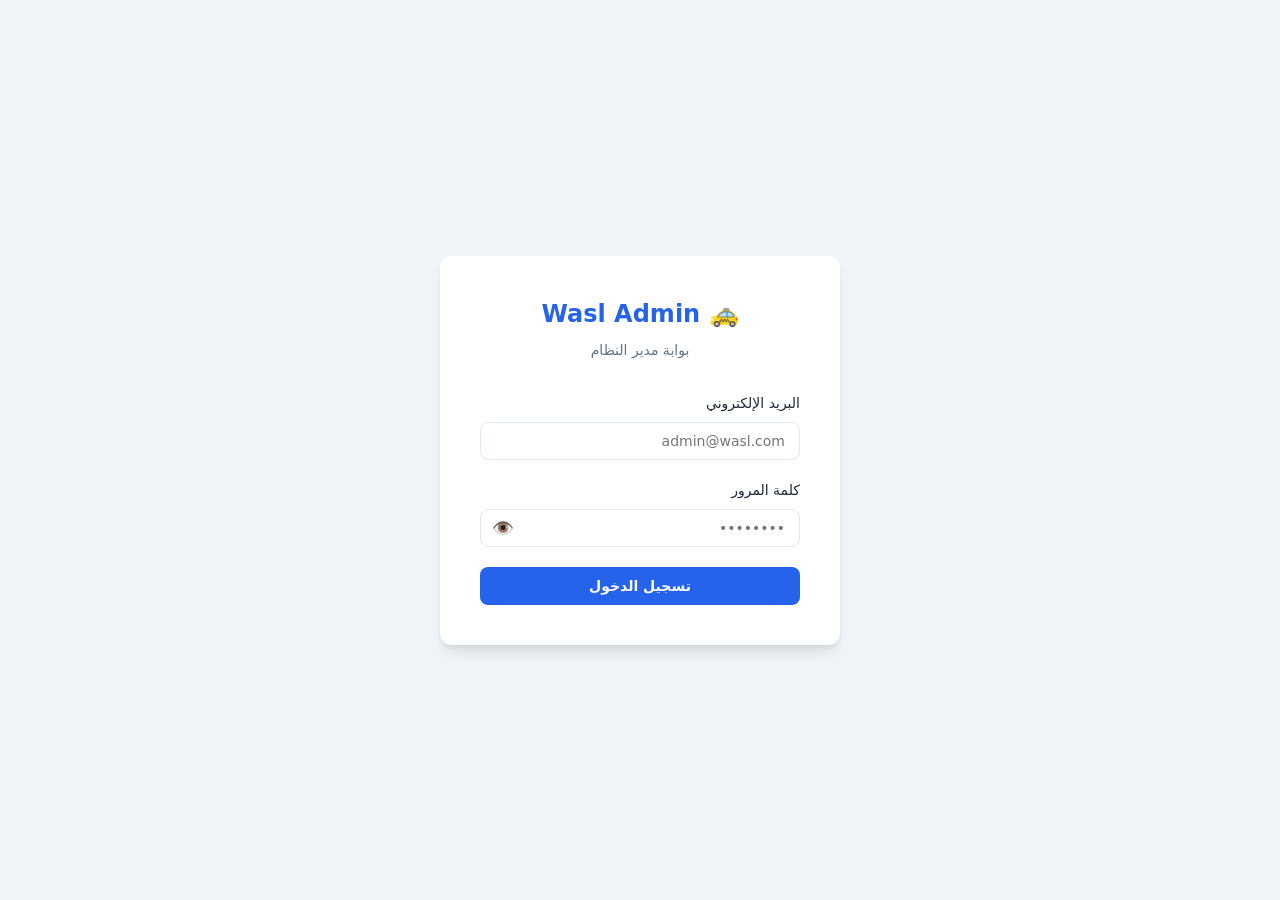
==== Wasl.API/wwwroot/admin/index.html @ 37f27bc1 "Refactor frontend to ES6 modules and modern structure - Split JS into ES6 modules for admin and driv" ====
﻿<!DOCTYPE html>
<html lang="ar" dir="rtl">
<head>
    <meta charset="UTF-8">
    <meta name="viewport" content="width=device-width, initial-scale=1.0">
    <title>وصل - لوحة الإدارة</title>
    <link rel="stylesheet" href="css/style.css">
    <script type="module" src="js/main.js"></script>
</head>
<body>

    <div id="toast-container" class="toast-container" aria-live="polite"></div>

    <div id="app-loading" class="app-loading">
        <span class="spinner-large"></span>
    </div>

    <main id="login-screen" class="screen d-none">
        <div class="auth-card">
            <div class="brand">
                <h1>🚕 Wasl Admin</h1>
                <p>بوابة مدير النظام</p>
            </div>

            <form id="login-form" novalidate>
                <div class="input-group">
                    <label for="email">البريد الإلكتروني</label>
                    <input type="email" id="email" placeholder="admin@wasl.com" autocomplete="username" required>
                </div>
                <div class="input-group">
                    <label for="password">كلمة المرور</label>
                    <div class="password-wrapper">
                        <input type="password" id="password" placeholder="••••••••" autocomplete="current-password" required>
                        <button type="button" id="toggle-password" class="btn-icon" aria-label="إظهار كلمة المرور" tabindex="-1">
                            👁️
                        </button>
                    </div>
                </div>
                <button type="submit" id="login-btn" class="btn btn-primary w-100">
                    <span class="btn-text">تسجيل الدخول</span>
                    <span class="spinner d-none"></span>
                </button>
            </form>
        </div>
    </main>

    <main id="dashboard-screen" class="screen layout-dashboard d-none">
        <aside class="sidebar">
            <div class="sidebar-header">
                <h2>Wasl Admin</h2>
            </div>
            <nav class="sidebar-nav">
                <button class="nav-item active">السائقون المعلقون</button>
            </nav>
            <div class="sidebar-footer">
                <button id="logout-btn" class="btn btn-ghost text-danger w-100">تسجيل الخروج</button>
            </div>
        </aside>

        <section class="main-content">
            <header class="topbar">
                <h3>مراجعة طلبات الانضمام</h3>
                <div class="user-profile">
                    <span>مدير النظام</span>
                    <div class="avatar">A</div>
                </div>
            </header>

            <div class="content-body">
                <div class="card table-card">
                    <div class="table-responsive">
                        <table class="data-table">
                            <thead>
                                <tr>
                                    <th>الاسم الكامل</th>
                                    <th>البريد الإلكتروني</th>
                                    <th>رقم الهاتف</th>
                                    <th>تاريخ التقديم</th>
                                    <th>الإجراء</th>
                                </tr>
                            </thead>
                            <tbody id="table-body">
                            </tbody>
                        </table>
                    </div>

                    <div class="pagination">
                        <button id="prev-page-btn" class="btn btn-secondary btn-sm" disabled>السابق</button>
                        <span id="page-info">صفحة 1</span>
                        <button id="next-page-btn" class="btn btn-secondary btn-sm" disabled>التالي</button>
                    </div>
                </div>
            </div>
        </section>
    </main>

    <div id="review-modal" class="modal-overlay d-none" role="dialog" aria-modal="true" aria-labelledby="modal-title">
        <div class="modal-backdrop" id="modal-backdrop"></div>

        <div class="modal-content modal-lg">
            <div class="modal-header">
                <h3 id="modal-title">تفاصيل طلب الكابتن</h3>
                <button class="close-btn" id="close-modal-btn" aria-label="إغلاق">&times;</button>
            </div>

            <div class="modal-body">
                <div id="modal-loading" class="loader-container">
                    <span class="spinner-large dark-spinner"></span>
                </div>

                <div id="modal-data" class="driver-details-grid d-none">
                    <div class="detail-section">
                        <h4>👤 المعلومات الشخصية</h4>
                        <p><b>الاسم:</b> <span id="det-name"></span></p>
                        <p><b>الهاتف:</b> <span id="det-phone" dir="ltr"></span></p>
                        <p><b>المدينة:</b> <span id="det-city"></span></p>
                        <p><b>العنوان:</b> <span id="det-address"></span></p>
                    </div>

                    <div class="detail-section">
                        <h4>🚗 تفاصيل السيارة</h4>
                        <p><b>الموديل:</b> <span id="det-car-model"></span></p>
                        <p><b>سنة الصنع:</b> <span id="det-car-year"></span></p>
                        <p><b>رقم الشاصي:</b> <span id="det-vin"></span></p>
                    </div>

                    <div class="detail-section full-width attachments-grid">
                        <div class="attachment">
                            <p>صورة السائق</p>
                            <img id="img-selfie" src="" alt="صورة السائق" class="managed-image">
                        </div>
                        <div class="attachment">
                            <p>إجازة السوق (أمامي)</p>
                            <img id="img-license-front" src="" alt="إجازة السوق" class="managed-image">
                        </div>
                        <div class="attachment">
                            <p>إجازة السوق (خلفي)</p>
                            <img id="img-license-back" src="" alt="إجازة السوق خلفي" class="managed-image">
                        </div>
                        <div class="attachment">
                            <p>صورة السيارة</p>
                            <img id="img-car" src="" alt="صورة السيارة" class="managed-image">
                        </div>
                    </div>
                </div>

                <div id="rejection-area" class="rejection-area d-none">
                    <label for="rejection-reason" class="text-danger">⚠️ يرجى كتابة سبب الرفض (سيتم إرساله للسائق):</label>
                    <textarea id="rejection-reason" rows="3" placeholder="مثال: صورة إجازة السوق غير واضحة..."></textarea>
                </div>
            </div>

            <div class="modal-footer">
                <button class="btn btn-success" id="btn-approve">
                    <span class="btn-text">✅ قبول الكابتن</span>
                    <span class="spinner d-none"></span>
                </button>
                <button class="btn btn-danger" id="btn-reject">❌ رفض الطلب</button>

                <button class="btn btn-danger d-none" id="btn-confirm-reject">
                    <span class="btn-text">تأكيد وإرسال الرفض</span>
                    <span class="spinner d-none"></span>
                </button>
            </div>
        </div>
    </div>

</body>
</html>
---- Wasl.API/wwwroot/admin/css/style.css ----
﻿
:root {
    --primary: #2563eb;
    --primary-hover: #1d4ed8;
    --success: #16a34a;
    --success-hover: #15803d;
    --danger: #dc2626;
    --danger-hover: #b91c1c;
    --bg-body: #f1f5f9;
    --bg-card: #ffffff;
    --bg-sidebar: #0f172a;
    --text-main: #334155;
    --text-muted: #64748b;
    --border: #e2e8f0;
    --shadow-sm: 0 1px 2px 0 rgba(0, 0, 0, 0.05);
    --shadow-md: 0 4px 6px -1px rgba(0, 0, 0, 0.1), 0 2px 4px -1px rgba(0, 0, 0, 0.06);
    --shadow-lg: 0 10px 15px -3px rgba(0, 0, 0, 0.1), 0 4px 6px -2px rgba(0, 0, 0, 0.05);
    --radius: 8px;
    --font-family: system-ui, -apple-system, "Segoe UI", Roboto, Helvetica, Arial, sans-serif;
    --transition: all 0.2s ease-in-out;
}

*, *::before, *::after {
    box-sizing: border-box;
    margin: 0;
    padding: 0;
}

body {
    font-family: var(--font-family);
    background-color: var(--bg-body);
    color: var(--text-main);
    line-height: 1.5;
    font-size: 14px;
}

.d-none {
    display: none !important;
}

.w-100 {
    width: 100%;
}

.text-center {
    text-align: center;
}

.text-danger {
    color: var(--danger);
}

h1, h2, h3, h4 {
    color: #0f172a;
    font-weight: 600;
    margin-bottom: 0.5rem;
}

.btn {
    display: inline-flex;
    align-items: center;
    justify-content: center;
    gap: 0.5rem;
    padding: 0.625rem 1rem;
    font-size: 0.875rem;
    font-weight: 600;
    border-radius: var(--radius);
    border: 1px solid transparent;
    cursor: pointer;
    transition: var(--transition);
    font-family: inherit;
}

    .btn:disabled {
        opacity: 0.65;
        cursor: not-allowed;
    }

.btn-sm {
    padding: 0.375rem 0.75rem;
    font-size: 0.75rem;
}

.btn-primary {
    background-color: var(--primary);
    color: white;
}

    .btn-primary:not(:disabled):hover {
        background-color: var(--primary-hover);
    }

.btn-success {
    background-color: var(--success);
    color: white;
}

    .btn-success:not(:disabled):hover {
        background-color: var(--success-hover);
    }

.btn-danger {
    background-color: var(--danger);
    color: white;
}

    .btn-danger:not(:disabled):hover {
        background-color: var(--danger-hover);
    }

.btn-secondary {
    background-color: white;
    border-color: var(--border);
    color: var(--text-main);
}

    .btn-secondary:not(:disabled):hover {
        background-color: var(--bg-body);
    }

.btn-ghost {
    background-color: transparent;
    color: inherit;
}

    .btn-ghost:not(:disabled):hover {
        background-color: rgba(0,0,0,0.05);
    }

.input-group {
    margin-bottom: 1.25rem;
}

    .input-group label {
        display: block;
        margin-bottom: 0.5rem;
        font-weight: 500;
        color: #1e293b;
    }

input[type="email"],
input[type="password"],
input[type="text"],
textarea {
    width: 100%;
    padding: 0.625rem 0.875rem;
    font-family: inherit;
    font-size: 0.875rem;
    border: 1px solid var(--border);
    border-radius: var(--radius);
    background-color: white;
    transition: var(--transition);
    color: var(--text-main);
}

    input:focus, textarea:focus {
        outline: none;
        border-color: var(--primary);
        box-shadow: 0 0 0 3px rgba(37, 99, 235, 0.15);
    }


.password-wrapper {
    position: relative;
}

    .password-wrapper input {
        padding-left: 2.5rem;
    }

.btn-icon {
    position: absolute;
    left: 0.5rem; 
    top: 50%;
    transform: translateY(-50%);
    background: transparent;
    border: none;
    font-size: 1.1rem;
    cursor: pointer;
    color: var(--text-muted);
    padding: 0.25rem;
    border-radius: 4px;
}

    .btn-icon:hover {
        background-color: var(--bg-body);
    }

.app-loading {
    position: fixed;
    inset: 0;
    background: var(--bg-body);
    display: flex;
    justify-content: center;
    align-items: center;
    z-index: 9999;
}

.toast-container {
    position: fixed;
    top: 1rem;
    right: 1rem;
    z-index: 10000;
    display: flex;
    flex-direction: column;
    gap: 0.5rem;
    pointer-events: none;
}

.toast {
    min-width: 250px;
    padding: 1rem;
    border-radius: var(--radius);
    color: white;
    font-weight: 500;
    box-shadow: var(--shadow-md);
    pointer-events: auto;
    transition: opacity 0.3s ease;
    animation: slideInRight 0.3s forwards;
}

.toast-success {
    background-color: var(--success);
}

.toast-error {
    background-color: var(--danger);
}

@keyframes slideInRight {
    from {
        transform: translateX(100%);
        opacity: 0;
    }

    to {
        transform: translateX(0);
        opacity: 1;
    }
}

#login-screen:not(.d-none) {
    display: flex;
    justify-content: center;
    align-items: center;
    min-height: 100vh;
}

.auth-card {
    background: var(--bg-card);
    width: 100%;
    max-width: 400px;
    padding: 2.5rem;
    border-radius: 12px;
    box-shadow: var(--shadow-lg);
}

.brand {
    text-align: center;
    margin-bottom: 2rem;
}

    .brand h1 {
        font-size: 1.5rem;
        color: var(--primary);
    }

    .brand p {
        color: var(--text-muted);
    }

.layout-dashboard:not(.d-none) {
    display: flex;
    height: 100vh;
    overflow: hidden;
}


.sidebar {
    width: 260px;
    background-color: var(--bg-sidebar);
    color: white;
    display: flex;
    flex-direction: column;
    flex-shrink: 0;
}

.sidebar-header {
    padding: 1.5rem;
    border-bottom: 1px solid rgba(255,255,255,0.1);
}

.sidebar-nav {
    flex: 1;
    padding: 1rem 0;
    overflow-y: auto;
}

.nav-item {
    display: block;
    width: 100%;
    text-align: right;
    background: transparent;
    border: none;
    padding: 0.875rem 1.5rem;
    color: #cbd5e1;
    font-size: 0.95rem;
    cursor: pointer;
    transition: 0.2s;
}

    .nav-item:hover, .nav-item.active {
        background-color: rgba(255,255,255,0.05);
        color: white;
        border-right: 4px solid var(--primary);
    }

.sidebar-footer {
    padding: 1.25rem;
    border-top: 1px solid rgba(255,255,255,0.1);
}


.main-content {
    flex: 1;
    display: flex;
    flex-direction: column;
    overflow-y: auto;
    background-color: var(--bg-body);
}

.topbar {
    background: var(--bg-card);
    padding: 1rem 2rem;
    border-bottom: 1px solid var(--border);
    display: flex;
    justify-content: space-between;
    align-items: center;
    position: sticky;
    top: 0;
    z-index: 10;
}

.user-profile {
    display: flex;
    align-items: center;
    gap: 0.75rem;
    font-weight: 500;
}

.avatar {
    width: 36px;
    height: 36px;
    background-color: var(--primary);
    color: white;
    border-radius: 50%;
    display: flex;
    align-items: center;
    justify-content: center;
    font-weight: bold;
}

.content-body {
    padding: 2rem;
    max-width: 1200px;
    margin: 0 auto;
    width: 100%;
}

.card {
    background: var(--bg-card);
    border-radius: var(--radius);
    box-shadow: var(--shadow-sm);
}

.table-responsive {
    overflow-x: auto;
}

.data-table {
    width: 100%;
    border-collapse: collapse;
    text-align: right;
}

    .data-table th, .data-table td {
        padding: 1rem 1.5rem;
        border-bottom: 1px solid var(--border);
    }

    .data-table th {
        background-color: #f8fafc;
        color: var(--text-muted);
        font-size: 0.75rem;
        text-transform: uppercase;
        letter-spacing: 0.5px;
    }

    .data-table tbody tr:hover {
        background-color: #f8fafc;
    }

.pagination {
    display: flex;
    justify-content: space-between;
    align-items: center;
    padding: 1rem 1.5rem;
    border-top: 1px solid var(--border);
    background: var(--bg-card);
    border-bottom-left-radius: var(--radius);
    border-bottom-right-radius: var(--radius);
}

.modal-overlay {
    position: fixed;
    inset: 0;
    z-index: 1000;
    display: flex;
    justify-content: center;
    align-items: center;
}

.modal-backdrop {
    position: absolute;
    inset: 0;
    background-color: rgba(15, 23, 42, 0.6);
    backdrop-filter: blur(2px);
}

.modal-content {
    position: relative;
    background: var(--bg-card);
    width: 90%;
    max-width: 500px;
    border-radius: 12px;
    box-shadow: var(--shadow-lg);
    max-height: 90vh;
    display: flex;
    flex-direction: column;
    animation: modalFadeIn 0.3s ease;
}

.modal-lg {
    max-width: 800px;
}

.modal-header {
    padding: 1.25rem 1.5rem;
    border-bottom: 1px solid var(--border);
    display: flex;
    justify-content: space-between;
    align-items: center;
}

.close-btn {
    background: none;
    border: none;
    font-size: 1.5rem;
    cursor: pointer;
    color: var(--text-muted);
    transition: 0.2s;
}

    .close-btn:hover {
        color: var(--danger);
    }

.modal-body {
    padding: 1.5rem;
    overflow-y: auto;
    flex: 1;
}

.modal-footer {
    padding: 1.25rem 1.5rem;
    border-top: 1px solid var(--border);
    display: flex;
    justify-content: flex-end;
    gap: 0.75rem;
}

@keyframes modalFadeIn {
    from {
        opacity: 0;
        transform: translateY(10px) scale(0.98);
    }

    to {
        opacity: 1;
        transform: translateY(0) scale(1);
    }
}

.driver-details-grid {
    display: grid;
    grid-template-columns: 1fr 1fr;
    gap: 1.5rem;
}

.detail-section h4 {
    border-bottom: 2px solid var(--border);
    padding-bottom: 0.5rem;
    margin-bottom: 0.75rem;
    color: var(--primary);
    font-size: 1rem;
}

.detail-section p {
    margin-bottom: 0.5rem;
}

.full-width {
    grid-column: 1 / -1;
}

.attachments-grid {
    display: grid;
    grid-template-columns: repeat(auto-fit, minmax(180px, 1fr));
    gap: 1rem;
}

.attachment p {
    font-size: 0.8rem;
    font-weight: 500;
    color: var(--text-muted);
    margin-bottom: 0.25rem;
}

.managed-image {
    width: 100%;
    height: 140px;
    object-fit: cover;
    border-radius: var(--radius);
    border: 1px solid var(--border);
    background-color: #f8fafc;
}

.rejection-area {
    background-color: #fef2f2;
    border: 1px solid #f87171;
    border-radius: var(--radius);
    padding: 1rem;
    margin-top: 1rem;
}


.spinner {
    width: 16px;
    height: 16px;
    border: 2px solid rgba(255,255,255,0.3);
    border-top-color: white;
    border-radius: 50%;
    animation: spin 0.8s linear infinite;
    display: inline-block;
}

.spinner-large {
    width: 40px;
    height: 40px;
    border-width: 3px;
    border-top-color: var(--primary);
}

.dark-spinner {
    border-color: rgba(0,0,0,0.1);
    border-top-color: var(--primary);
}

.loader-container {
    display: flex;
    justify-content: center;
    padding: 3rem;
}

@keyframes spin {
    to {
        transform: rotate(360deg);
    }
}


.skeleton-row td {
    padding: 1rem 1.5rem;
    border-bottom: 1px solid var(--border);
}

.skeleton {
    background: linear-gradient(90deg, #e2e8f0 25%, #f1f5f9 50%, #e2e8f0 75%);
    background-size: 200% 100%;
    animation: skeleton-loading 1.5s infinite linear;
}

@keyframes skeleton-loading {
    0% {
        background-position: 200% 0;
    }

    100% {
        background-position: -200% 0;
    }
}
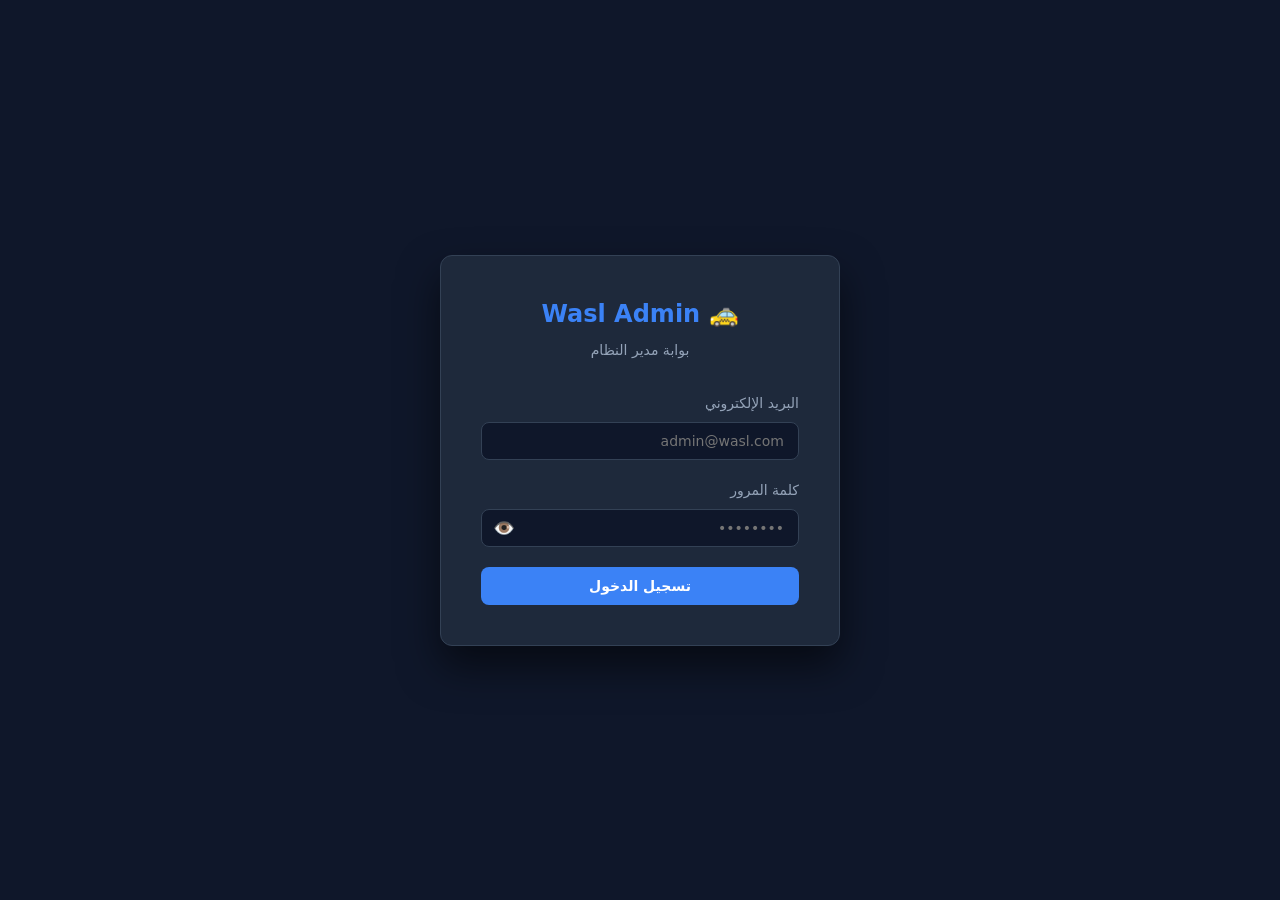
==== commit 460565bd: "Admin: Add client list & wallet top-up features Added paginated client list with balances to admin d" ====
--- a/Wasl.API/wwwroot/admin/index.html
+++ b/Wasl.API/wwwroot/admin/index.html
@@ -21,7 +21,6 @@
                 <h1>🚕 Wasl Admin</h1>
                 <p>بوابة مدير النظام</p>
             </div>
-
             <form id="login-form" novalidate>
                 <div class="input-group">
                     <label for="email">البريد الإلكتروني</label>
@@ -31,9 +30,7 @@
                     <label for="password">كلمة المرور</label>
                     <div class="password-wrapper">
                         <input type="password" id="password" placeholder="••••••••" autocomplete="current-password" required>
-                        <button type="button" id="toggle-password" class="btn-icon" aria-label="إظهار كلمة المرور" tabindex="-1">
-                            👁️
-                        </button>
+                        <button type="button" id="toggle-password" class="btn-icon" aria-label="إظهار كلمة المرور" tabindex="-1">👁️</button>
                     </div>
                 </div>
                 <button type="submit" id="login-btn" class="btn btn-primary w-100">
@@ -50,7 +47,9 @@
                 <h2>Wasl Admin</h2>
             </div>
             <nav class="sidebar-nav">
-                <button class="nav-item active">السائقون المعلقون</button>
+                <button class="nav-item active" data-target="view-pending">الطلبات المعلقة</button>
+                <button class="nav-item" data-target="view-all-drivers">جميع السائقين</button>
+                <button class="nav-item" data-target="view-clients">العملاء</button>
             </nav>
             <div class="sidebar-footer">
                 <button id="logout-btn" class="btn btn-ghost text-danger w-100">تسجيل الخروج</button>
@@ -59,7 +58,7 @@
 
         <section class="main-content">
             <header class="topbar">
-                <h3>مراجعة طلبات الانضمام</h3>
+                <h3>لوحة التحكم</h3>
                 <div class="user-profile">
                     <span>مدير النظام</span>
                     <div class="avatar">A</div>
@@ -67,36 +66,141 @@
             </header>
 
             <div class="content-body">
-                <div class="card table-card">
-                    <div class="table-responsive">
-                        <table class="data-table">
-                            <thead>
-                                <tr>
-                                    <th>الاسم الكامل</th>
-                                    <th>البريد الإلكتروني</th>
-                                    <th>رقم الهاتف</th>
-                                    <th>تاريخ التقديم</th>
-                                    <th>الإجراء</th>
-                                </tr>
-                            </thead>
-                            <tbody id="table-body">
-                            </tbody>
-                        </table>
-                    </div>
-
-                    <div class="pagination">
-                        <button id="prev-page-btn" class="btn btn-secondary btn-sm" disabled>السابق</button>
-                        <span id="page-info">صفحة 1</span>
-                        <button id="next-page-btn" class="btn btn-secondary btn-sm" disabled>التالي</button>
-                    </div>
-                </div>
+
+                <div id="view-pending" class="view-section">
+                    <div class="card table-card">
+                        <div class="table-responsive">
+                            <table class="data-table">
+                                <thead>
+                                    <tr>
+                                        <th>الاسم الكامل</th>
+                                        <th>البريد الإلكتروني</th>
+                                        <th>رقم الهاتف</th>
+                                        <th>تاريخ التقديم</th>
+                                        <th>الإجراء</th>
+                                    </tr>
+                                </thead>
+                                <tbody id="table-body"></tbody>
+                            </table>
+                        </div>
+
+                        <div class="pagination">
+                            <button id="prev-page-btn" class="btn btn-secondary btn-sm" disabled>السابق</button>
+                            <span id="page-info">صفحة 1</span>
+                            <button id="next-page-btn" class="btn btn-secondary btn-sm" disabled>التالي</button>
+                        </div>
+                    </div>
+                </div>
+
+                <div id="view-all-drivers" class="view-section d-none">
+                    <div class="filters-bar" style="display: flex; gap: 10px; margin-bottom: 15px;">
+                        <input type="text" id="search-driver" placeholder="بحث بالاسم أو الهاتف..." class="form-input" style="max-width: 300px;">
+                        <select id="filter-status" class="form-input" style="max-width: 200px;">
+                            <option value="">جميع الحالات</option>
+                            <option value="1">لم يرفع ملفه (Pending)</option>
+                            <option value="2">قيد المراجعة</option>
+                            <option value="3">مقبول</option>
+                            <option value="4">مرفوض/موقوف</option>
+                        </select>
+                    </div>
+
+                    <div class="card table-card">
+                        <div class="table-responsive">
+                            <table class="data-table">
+                                <thead>
+                                    <tr>
+                                        <th>الاسم الكامل</th>
+                                        <th>الهاتف</th>
+                                        <th>الرصيد</th>
+                                        <th>الحالة</th>
+                                        <th>الإجراءات</th>
+                                    </tr>
+                                </thead>
+                                <tbody id="all-drivers-tbody"></tbody>
+                            </table>
+                        </div>
+                        <div class="pagination">
+                            <button id="all-prev-btn" class="btn btn-secondary btn-sm" disabled>السابق</button>
+                            <span id="all-page-info">صفحة 1</span>
+                            <button id="all-next-btn" class="btn btn-secondary btn-sm" disabled>التالي</button>
+                        </div>
+                    </div>
+                </div>
+
+                <div id="view-clients" class="view-section d-none">
+                    <div class="filters-bar" style="display: flex; gap: 10px; margin-bottom: 15px;">
+                        <input type="text" id="search-client" placeholder="بحث بالاسم أو الهاتف أو البريد..." class="form-input" style="max-width: 300px;">
+                    </div>
+
+                    <div class="card table-card">
+                        <div class="table-responsive">
+                            <table class="data-table">
+                                <thead>
+                                    <tr>
+                                        <th>الاسم الكامل</th>
+                                        <th>البريد الإلكتروني</th>
+                                        <th>رقم الهاتف</th>
+                                        <th>الرصيد</th>
+                                        <th>الإجراء</th>
+                                    </tr>
+                                </thead>
+                                <tbody id="clients-tbody"></tbody>
+                            </table>
+                        </div>
+                        <div class="pagination">
+                            <button id="clients-prev-btn" class="btn btn-secondary btn-sm" disabled>السابق</button>
+                            <span id="clients-page-info">صفحة 1</span>
+                            <button id="clients-next-btn" class="btn btn-secondary btn-sm" disabled>التالي</button>
+                        </div>
+                    </div>
+                </div>
+
             </div>
         </section>
     </main>
 
-    <div id="review-modal" class="modal-overlay d-none" role="dialog" aria-modal="true" aria-labelledby="modal-title">
+    <div id="wallet-modal" class="modal-overlay d-none" role="dialog" aria-modal="true">
+        <div class="modal-backdrop" id="wallet-modal-backdrop"></div>
+        <div class="modal-content modal-wallet">
+            <div class="modal-header">
+                <h3>شحن المحفظة</h3>
+                <button class="close-btn" id="close-wallet-modal-btn" aria-label="إغلاق">&times;</button>
+            </div>
+            <div class="modal-body">
+                <div class="wallet-user-info">
+                    <div class="wallet-avatar" id="wallet-avatar">👤</div>
+                    <p class="wallet-name" id="wallet-user-name"></p>
+                    <p class="wallet-balance-label">الرصيد الحالي</p>
+                    <p class="wallet-balance-value"><span id="wallet-current-balance">0</span> <span class="wallet-currency">د.ع</span></p>
+                </div>
+                <div class="wallet-amount-wrap">
+                    <label class="wallet-amount-label">المبلغ المراد شحنه</label>
+                    <div class="wallet-amount-input-group">
+                        <span class="wallet-amount-prefix">+</span>
+                        <input type="number" id="wallet-amount" placeholder="0" min="1" step="0.001">
+                        <span class="wallet-amount-suffix">د.ع</span>
+                    </div>
+                </div>
+                <div class="wallet-quick-amounts">
+                    <button class="quick-amount-btn" data-amount="5000">5,000</button>
+                    <button class="quick-amount-btn" data-amount="10000">10,000</button>
+                    <button class="quick-amount-btn" data-amount="25000">25,000</button>
+                    <button class="quick-amount-btn" data-amount="50000">50,000</button>
+                    <button class="quick-amount-btn" data-amount="100000">100,000</button>
+                </div>
+            </div>
+            <div class="modal-footer">
+                <button class="btn btn-success btn-lg" id="btn-confirm-topup">
+                    <span class="btn-text">تأكيد الشحن</span>
+                    <span class="spinner d-none"></span>
+                </button>
+                <button class="btn btn-secondary" id="btn-cancel-topup">إلغاء</button>
+            </div>
+        </div>
+    </div>
+
+    <div id="review-modal" class="modal-overlay d-none" role="dialog" aria-modal="true">
         <div class="modal-backdrop" id="modal-backdrop"></div>
-
         <div class="modal-content modal-lg">
             <div class="modal-header">
                 <h3 id="modal-title">تفاصيل طلب الكابتن</h3>
@@ -145,8 +249,8 @@
                 </div>
 
                 <div id="rejection-area" class="rejection-area d-none">
-                    <label for="rejection-reason" class="text-danger">⚠️ يرجى كتابة سبب الرفض (سيتم إرساله للسائق):</label>
-                    <textarea id="rejection-reason" rows="3" placeholder="مثال: صورة إجازة السوق غير واضحة..."></textarea>
+                    <label for="rejection-reason" class="text-danger">⚠️ يرجى كتابة سبب الرفض:</label>
+                    <textarea id="rejection-reason" rows="3"></textarea>
                 </div>
             </div>
 
@@ -164,6 +268,5 @@
             </div>
         </div>
     </div>
-
 </body>
 </html>
--- a/Wasl.API/wwwroot/admin/css/style.css
+++ b/Wasl.API/wwwroot/admin/css/style.css
@@ -1,20 +1,25 @@
-﻿
-:root {
-    --primary: #2563eb;
-    --primary-hover: #1d4ed8;
-    --success: #16a34a;
-    --success-hover: #15803d;
-    --danger: #dc2626;
-    --danger-hover: #b91c1c;
-    --bg-body: #f1f5f9;
-    --bg-card: #ffffff;
-    --bg-sidebar: #0f172a;
-    --text-main: #334155;
-    --text-muted: #64748b;
-    --border: #e2e8f0;
-    --shadow-sm: 0 1px 2px 0 rgba(0, 0, 0, 0.05);
-    --shadow-md: 0 4px 6px -1px rgba(0, 0, 0, 0.1), 0 2px 4px -1px rgba(0, 0, 0, 0.06);
-    --shadow-lg: 0 10px 15px -3px rgba(0, 0, 0, 0.1), 0 4px 6px -2px rgba(0, 0, 0, 0.05);
+﻿:root {
+    /* 🚕 ألوان ثيم "وصل" الداكن (مأخوذة من الرادار) */
+    --primary: #3b82f6;
+    --primary-hover: #2563eb;
+    --success: #10b981;
+    --success-hover: #059669;
+    --danger: #ef4444;
+    --danger-hover: #dc2626;
+    /* 🌑 خلفيات الثيم الداكن */
+    --bg-body: #0f172a; /* الخلفية الرئيسية */
+    --bg-card: #1e293b; /* خلفية البطاقات والجداول */
+    --bg-sidebar: #0f172a; /* القائمة الجانبية */
+    --bg-input: #0f172a; /* خلفية حقول الإدخال */
+    /* 📝 النصوص */
+    --text-main: #f8fafc;
+    --text-muted: #94a3b8;
+    /* 🔲 الحدود والظلال */
+    --border: #334155;
+    --border-focus: #3b82f6;
+    --shadow-sm: 0 1px 3px rgba(0,0,0,.3), 0 1px 2px rgba(0,0,0,.2);
+    --shadow-md: 0 4px 12px rgba(0,0,0,.35);
+    --shadow-lg: 0 20px 40px rgba(0,0,0,.55);
     --radius: 8px;
     --font-family: system-ui, -apple-system, "Segoe UI", Roboto, Helvetica, Arial, sans-serif;
     --transition: all 0.2s ease-in-out;
@@ -51,7 +56,7 @@
 }
 
 h1, h2, h3, h4 {
-    color: #0f172a;
+    color: var(--text-main);
     font-weight: 600;
     margin-bottom: 0.5rem;
 }
@@ -72,7 +77,7 @@
 }
 
     .btn:disabled {
-        opacity: 0.65;
+        opacity: 0.55;
         cursor: not-allowed;
     }
 
@@ -109,7 +114,7 @@
     }
 
 .btn-secondary {
-    background-color: white;
+    background-color: var(--bg-input);
     border-color: var(--border);
     color: var(--text-main);
 }
@@ -124,7 +129,7 @@
 }
 
     .btn-ghost:not(:disabled):hover {
-        background-color: rgba(0,0,0,0.05);
+        background-color: rgba(255, 255, 255, 0.05);
     }
 
 .input-group {
@@ -135,30 +140,30 @@
         display: block;
         margin-bottom: 0.5rem;
         font-weight: 500;
-        color: #1e293b;
+        color: var(--text-muted);
     }
 
 input[type="email"],
 input[type="password"],
 input[type="text"],
-textarea {
+textarea,
+select {
     width: 100%;
     padding: 0.625rem 0.875rem;
     font-family: inherit;
     font-size: 0.875rem;
     border: 1px solid var(--border);
     border-radius: var(--radius);
-    background-color: white;
+    background-color: var(--bg-input);
     transition: var(--transition);
     color: var(--text-main);
 }
 
-    input:focus, textarea:focus {
+    input:focus, textarea:focus, select:focus {
         outline: none;
-        border-color: var(--primary);
-        box-shadow: 0 0 0 3px rgba(37, 99, 235, 0.15);
-    }
-
+        border-color: var(--border-focus);
+        box-shadow: 0 0 0 3px rgba(59, 130, 246, 0.15);
+    }
 
 .password-wrapper {
     position: relative;
@@ -170,7 +175,7 @@
 
 .btn-icon {
     position: absolute;
-    left: 0.5rem; 
+    left: 0.5rem;
     top: 50%;
     transform: translateY(-50%);
     background: transparent;
@@ -253,6 +258,7 @@
     padding: 2.5rem;
     border-radius: 12px;
     box-shadow: var(--shadow-lg);
+    border: 1px solid var(--border);
 }
 
 .brand {
@@ -274,7 +280,6 @@
     height: 100vh;
     overflow: hidden;
 }
-
 
 .sidebar {
     width: 260px;
@@ -283,11 +288,12 @@
     display: flex;
     flex-direction: column;
     flex-shrink: 0;
+    border-left: 1px solid var(--border);
 }
 
 .sidebar-header {
     padding: 1.5rem;
-    border-bottom: 1px solid rgba(255,255,255,0.1);
+    border-bottom: 1px solid var(--border);
 }
 
 .sidebar-nav {
@@ -303,23 +309,22 @@
     background: transparent;
     border: none;
     padding: 0.875rem 1.5rem;
-    color: #cbd5e1;
+    color: var(--text-muted);
     font-size: 0.95rem;
     cursor: pointer;
     transition: 0.2s;
 }
 
     .nav-item:hover, .nav-item.active {
-        background-color: rgba(255,255,255,0.05);
-        color: white;
+        background-color: rgba(59, 130, 246, 0.1);
+        color: var(--primary);
         border-right: 4px solid var(--primary);
     }
 
 .sidebar-footer {
     padding: 1.25rem;
-    border-top: 1px solid rgba(255,255,255,0.1);
-}
-
+    border-top: 1px solid var(--border);
+}
 
 .main-content {
     flex: 1;
@@ -371,6 +376,7 @@
     background: var(--bg-card);
     border-radius: var(--radius);
     box-shadow: var(--shadow-sm);
+    border: 1px solid var(--border);
 }
 
 .table-responsive {
@@ -389,7 +395,7 @@
     }
 
     .data-table th {
-        background-color: #f8fafc;
+        background-color: var(--bg-input);
         color: var(--text-muted);
         font-size: 0.75rem;
         text-transform: uppercase;
@@ -397,7 +403,7 @@
     }
 
     .data-table tbody tr:hover {
-        background-color: #f8fafc;
+        background-color: rgba(255, 255, 255, 0.03);
     }
 
 .pagination {
@@ -423,13 +429,14 @@
 .modal-backdrop {
     position: absolute;
     inset: 0;
-    background-color: rgba(15, 23, 42, 0.6);
-    backdrop-filter: blur(2px);
+    background-color: rgba(15, 23, 42, 0.8);
+    backdrop-filter: blur(4px);
 }
 
 .modal-content {
     position: relative;
     background: var(--bg-card);
+    border: 1px solid var(--border);
     width: 90%;
     max-width: 500px;
     border-radius: 12px;
@@ -507,7 +514,12 @@
 
 .detail-section p {
     margin-bottom: 0.5rem;
-}
+    color: var(--text-muted);
+}
+
+    .detail-section p b {
+        color: var(--text-main);
+    }
 
 .full-width {
     grid-column: 1 / -1;
@@ -532,17 +544,16 @@
     object-fit: cover;
     border-radius: var(--radius);
     border: 1px solid var(--border);
-    background-color: #f8fafc;
+    background-color: var(--bg-input);
 }
 
 .rejection-area {
-    background-color: #fef2f2;
-    border: 1px solid #f87171;
+    background-color: rgba(239, 68, 68, 0.1);
+    border: 1px solid var(--danger);
     border-radius: var(--radius);
     padding: 1rem;
     margin-top: 1rem;
 }
-
 
 .spinner {
     width: 16px;
@@ -562,7 +573,7 @@
 }
 
 .dark-spinner {
-    border-color: rgba(0,0,0,0.1);
+    border-color: rgba(255,255,255,0.1);
     border-top-color: var(--primary);
 }
 
@@ -578,14 +589,13 @@
     }
 }
 
-
 .skeleton-row td {
     padding: 1rem 1.5rem;
     border-bottom: 1px solid var(--border);
 }
 
 .skeleton {
-    background: linear-gradient(90deg, #e2e8f0 25%, #f1f5f9 50%, #e2e8f0 75%);
+    background: linear-gradient(90deg, #334155 25%, #475569 50%, #334155 75%);
     background-size: 200% 100%;
     animation: skeleton-loading 1.5s infinite linear;
 }
@@ -599,3 +609,187 @@
         background-position: -200% 0;
     }
 }
+
+.status-badge {
+    display: inline-block;
+    padding: 3px 10px;
+    border-radius: 12px;
+    font-size: 0.75rem;
+    font-weight: 600;
+}
+
+.badge-pending {
+    background-color: rgba(251, 191, 36, 0.15);
+    color: #fbbf24;
+}
+
+.badge-review {
+    background-color: rgba(59, 130, 246, 0.15);
+    color: #3b82f6;
+}
+
+.badge-approved {
+    background-color: rgba(16, 185, 129, 0.15);
+    color: #10b981;
+}
+
+.badge-rejected {
+    background-color: rgba(239, 68, 68, 0.15);
+    color: #ef4444;
+}
+
+.modal-wallet {
+    max-width: 420px;
+}
+
+.wallet-user-info {
+    text-align: center;
+    padding: 0.5rem 0 1.5rem;
+    border-bottom: 1px solid var(--border);
+    margin-bottom: 1.5rem;
+}
+
+.wallet-avatar {
+    font-size: 2.5rem;
+    margin-bottom: 0.5rem;
+}
+
+.wallet-name {
+    font-size: 1.1rem;
+    font-weight: 600;
+    color: var(--text-main);
+    margin-bottom: 0.75rem;
+}
+
+.wallet-balance-label {
+    font-size: 0.75rem;
+    color: var(--text-muted);
+    text-transform: uppercase;
+    letter-spacing: 0.5px;
+    margin-bottom: 0.25rem;
+}
+
+.wallet-balance-value {
+    font-size: 1.75rem;
+    font-weight: 800;
+    color: var(--success);
+}
+
+.wallet-currency {
+    font-size: 1rem;
+    font-weight: 600;
+    color: var(--text-muted);
+}
+
+.wallet-amount-wrap {
+    margin-bottom: 1rem;
+}
+
+.wallet-amount-label {
+    display: block;
+    font-size: 0.8rem;
+    font-weight: 500;
+    color: var(--text-muted);
+    margin-bottom: 0.5rem;
+}
+
+.wallet-amount-input-group {
+    display: flex;
+    align-items: center;
+    background: var(--bg-input);
+    border: 1px solid var(--border);
+    border-radius: var(--radius);
+    overflow: hidden;
+    transition: border-color 0.2s;
+}
+
+.wallet-amount-input-group:focus-within {
+    border-color: var(--border-focus);
+    box-shadow: 0 0 0 3px rgba(59, 130, 246, 0.15);
+}
+
+.wallet-amount-prefix,
+.wallet-amount-suffix {
+    padding: 0.75rem 1rem;
+    font-size: 1.1rem;
+    font-weight: 700;
+    color: var(--text-muted);
+    background: var(--bg-card);
+    user-select: none;
+}
+
+.wallet-amount-prefix {
+    color: var(--success);
+    font-size: 1.25rem;
+}
+
+.wallet-amount-input-group input {
+    flex: 1;
+    border: none;
+    border-radius: 0;
+    background: transparent;
+    text-align: center;
+    font-size: 1.5rem;
+    font-weight: 700;
+    padding: 0.75rem 0.5rem;
+    direction: ltr;
+    color: var(--text-main);
+}
+
+.wallet-amount-input-group input:focus {
+    box-shadow: none;
+    border-color: transparent;
+}
+
+.wallet-amount-input-group input::-webkit-outer-spin-button,
+.wallet-amount-input-group input::-webkit-inner-spin-button {
+    -webkit-appearance: none;
+    margin: 0;
+}
+
+.wallet-amount-input-group input[type="number"] {
+    -moz-appearance: textfield;
+}
+
+.wallet-amount-input-group input::placeholder {
+    color: var(--text-muted);
+    font-weight: 400;
+    opacity: 0.5;
+}
+
+.wallet-quick-amounts {
+    display: flex;
+    flex-wrap: wrap;
+    gap: 0.5rem;
+    justify-content: center;
+    margin-top: 0.5rem;
+}
+
+.quick-amount-btn {
+    padding: 0.5rem 1rem;
+    font-size: 0.8rem;
+    font-weight: 600;
+    border: 1px solid var(--border);
+    border-radius: 20px;
+    background: var(--bg-card);
+    color: var(--text-muted);
+    cursor: pointer;
+    transition: all 0.2s;
+}
+
+.quick-amount-btn:hover {
+    border-color: var(--primary);
+    color: var(--primary);
+    background: rgba(59, 130, 246, 0.1);
+}
+
+.quick-amount-btn.active {
+    border-color: var(--success);
+    color: var(--success);
+    background: rgba(16, 185, 129, 0.1);
+}
+
+.btn-lg {
+    padding: 0.75rem 1.5rem;
+    font-size: 1rem;
+}
